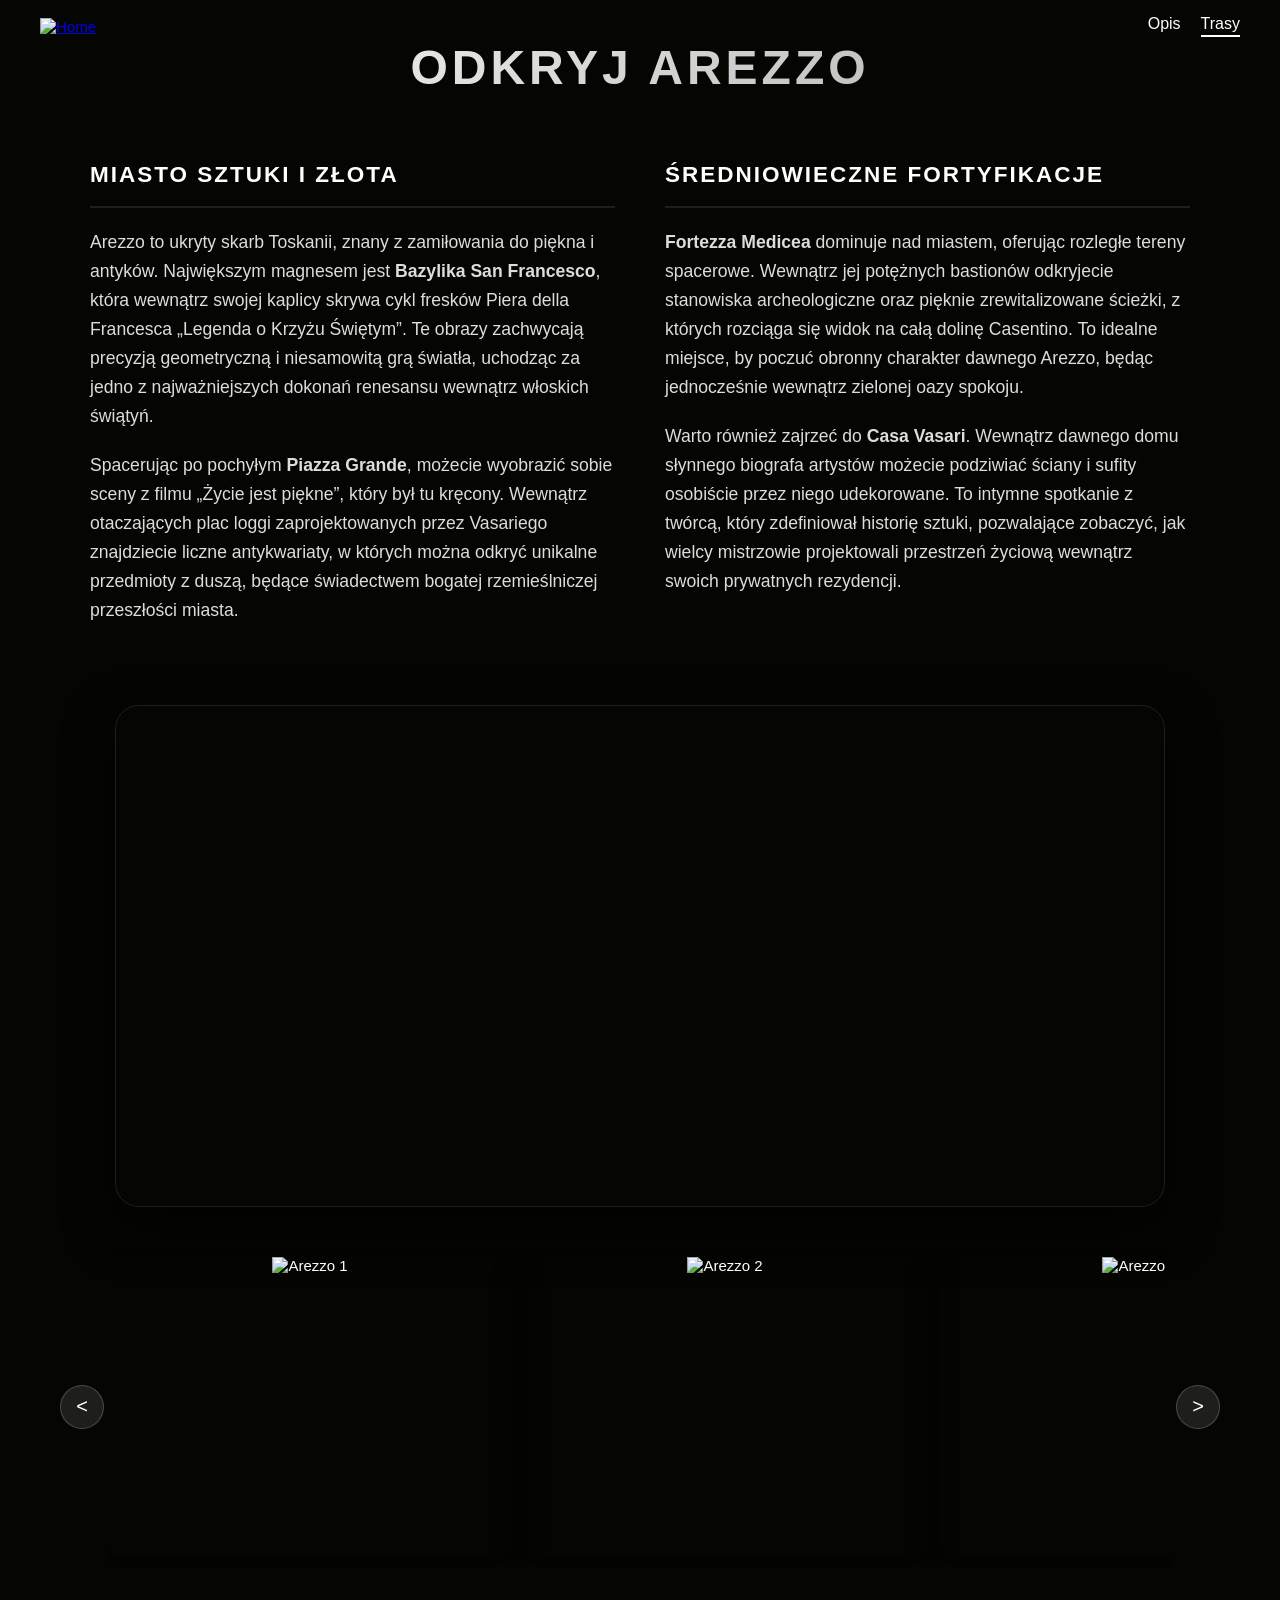
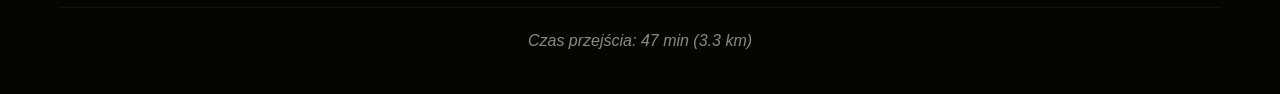
==== Arezzo.html @ 6ad9cf20 "Add files via upload" ====
<!DOCTYPE html>
<html lang="en">

<head>
    <meta charset="UTF-8">
    <title>Arezzo</title>
    <link rel="stylesheet" href="main.css">
</head>

<body>
    <nav class="nav-bar">
        <a href="home.html#home" class="nav-home">
            <img src="https://img.icons8.com/ios-filled/50/ffffff/home.png" alt="Home">
        </a>
        <div class="nav-links">
            <a href="home.html#opis" class="nav-link">Opis</a>
            <div class="dropdown">
                <a href="home.html#trasy" class="nav-link nav-link-trasy">Trasy</a>
                <div class="dropdown-content">
                    <a href="Florence.html">Florence</a>
                    <a href="Siena.html">Siena</a>
                    <a href="Pisa.html">Pisa</a>
                    <a href="Livorno.html">Livorno</a>
                    <a href="Arezzo.html">Arezzo</a>
                </div>
            </div>
        </div>
    </nav>

    <div class="content-section">
        <h1>Odkryj Arezzo</h1>

        <div class="description-columns">
            <div class="description-column">
                <h2>Miasto Sztuki i Złota</h2>
                <p>Arezzo to ukryty skarb Toskanii, znany z zamiłowania do piękna i antyków. Największym magnesem jest
                    <strong>Bazylika San Francesco</strong>, która wewnątrz swojej kaplicy skrywa cykl fresków Piera
                    della Francesca „Legenda o Krzyżu Świętym”. Te obrazy zachwycają precyzją geometryczną i niesamowitą
                    grą światła, uchodząc za jedno z najważniejszych dokonań renesansu wewnątrz włoskich świątyń.
                </p>
                <p>Spacerując po pochyłym <strong>Piazza Grande</strong>, możecie wyobrazić sobie sceny z filmu „Życie
                    jest piękne”, który był tu kręcony. Wewnątrz otaczających plac loggi zaprojektowanych przez
                    Vasariego znajdziecie liczne antykwariaty, w których można odkryć unikalne przedmioty z duszą,
                    będące świadectwem bogatej rzemieślniczej przeszłości miasta.</p>
            </div>
            <div class="description-column">
                <h2>Średniowieczne Fortyfikacje</h2>
                <p><strong>Fortezza Medicea</strong> dominuje nad miastem, oferując rozległe tereny spacerowe. Wewnątrz
                    jej potężnych bastionów odkryjecie stanowiska archeologiczne oraz pięknie zrewitalizowane ścieżki, z
                    których rozciąga się widok na całą dolinę Casentino. To idealne miejsce, by poczuć obronny charakter
                    dawnego Arezzo, będąc jednocześnie wewnątrz zielonej oazy spokoju.</p>
                <p>Warto również zajrzeć do <strong>Casa Vasari</strong>. Wewnątrz dawnego domu słynnego biografa
                    artystów możecie podziwiać ściany i sufity osobiście przez niego udekorowane. To intymne spotkanie z
                    twórcą, który zdefiniował historię sztuki, pozwalające zobaczyć, jak wielcy mistrzowie projektowali
                    przestrzeń życiową wewnątrz swoich prywatnych rezydencji.</p>
            </div>
        </div>


        <div class="map-wrapper">
            <iframe
                src="https://www.google.com/maps/embed?pb=!1m58!1m12!1m3!1d24131.934525444158!2d11.874247085847115!3d43.46409968585863!2m3!1f0!2f0!3f0!3m2!1i1024!2i768!4f13.1!4m43!3e2!4m5!1s0x132bed5cec0b2ef7%3A0x9fc353b5f4c26189!2sMuseo%20Archeologico%20Nazionale%20Gaio%20Cilnio%E2%80%A6!3m2!1d43.460751599999995!2d11.8795459!4m5!1s0x132bed5a523474bf%3A0x9ea2e5c3c9e79932!2sBasilica%20di%20San%20Francesco!3m2!1d43.4643782!2d11.880831899999999!4m5!1s0x132bed59910002d5%3A0x15870d5ebfec0beb!2sPiazza%20Grande!3m2!1d43.464628499999996!2d11.8842874!4m5!1s0x132bed006d092e0b%3A0xfd4951cfe3b8c77b!2sChiesa%20di%20Santa%20Maria%20della%20Pieve!3m2!1d43.465002!2d11.8832913!4m5!1s0x132bed50aff35a55%3A0xdc7d423a49104b0a!2sCattedrale%20dei%20Santi%20Pietro%20e%20Donato!3m2!1d43.4671319!2d11.883048299999999!4m5!1s0x132bed57ffa89903%3A0xfb295632fd4a6ed2!2sCimitero%20urbano%20di%20Arezzo!3m2!1d43.4659883!2d11.8890098!4m5!1s0x132bedb29ba4d655%3A0x116efc075efcfba7!2sEx%20via%20di%20accesso%20alla%20citt%C3%A0%20di%20Arezzo!3m2!1d43.467475199999996!2d11.8851408!5e1!3m2!1sen!2spl!4v1768804606297!5m2!1sen!2spl"
                style="border:0;" allowfullscreen="" loading="lazy"
                referrerpolicy="no-referrer-when-downgrade"></iframe>
        </div>

        <div class="gallery-container">
            <button class="gallery-btn prev" id="prevBtn">&lt;</button>
            <div class="gallery-scroll" id="photoGallery">
                <div class="gallery-item"><img src="img/Arezzo/A1.JPG" alt="Arezzo 1"></div>
                <div class="gallery-item"><img src="img/Arezzo/A2.jpg" alt="Arezzo 2"></div>
                <div class="gallery-item"><img src="img/Arezzo/A3.jpg" alt="Arezzo 3"></div>
                <div class="gallery-item"><img src="img/Arezzo/A4.jpg" alt="Arezzo 4"></div>
                <div class="gallery-item"><img src="img/Arezzo/A5.jpg" alt="Arezzo 5"></div>
            </div>
            <button class="gallery-btn next" id="nextBtn">&gt;</button>
        </div>

        <p class="distance-info">Czas przejścia: 47 min (3.3 km)</p>
    </div>
    <script src="script.js"></script>
</body>



</html>
---- main.css ----
*,
*::before,
*::after {
    box-sizing: border-box;
    margin: 0;
    padding: 0;
}

body {
    font-family: 'Semplicita', sans-serif;
    font-size: 15px;
    color: #fff;
    background: #050602;
}

h1,
h2,
h3,
h4,
h5,
h6 {
    margin: 0;
    font-family: 'Semplicita', sans-serif;
    font-weight: 900;
}

p {
    line-height: 1.65em;
}

.hero {
    position: fixed;
    top: 0;
    width: 100%;
    height: 100vh;
    background-image: url(img/Florence-landscape-1.png);
    background-size: cover;
    background-position: center;
    background-repeat: no-repeat;
    z-index: -10;
}

.nav-bar {
    position: fixed;
    top: 0;
    left: 0;
    width: 100%;
    padding: 15px 40px;
    display: flex;
    justify-content: space-between;
    align-items: center;
    z-index: 2000;
}

.nav-links {
    display: flex;
    gap: 20px;
}

.nav-home img {
    width: 20px;
    height: 20px;
    transition: transform 0.2s;
}

.nav-home:hover img {
    transform: scale(1.1);
}

.nav-link {
    color: #fff;
    text-decoration: none;
    font-size: 16px;
    position: relative;
    padding-bottom: 5px;
}

.nav-link::after {
    content: '';
    position: absolute;
    left: 0;
    bottom: 0;
    width: 0;
    height: 2px;
    background: #fff;
    transition: width 0.3s;
}

.nav-link:hover::after,
.nav-link.active::after {
    width: 0%;
}

@media (min-width: 851px) {

    .nav-link:hover::after,
    .nav-link.active::after {
        width: 100%;
    }
}

.dropdown {
    position: relative;
    display: inline-block;
}

.dropdown-content {
    display: block;
    /* Use block with visibility/opacity for transitions */
    position: absolute;
    top: 100%;
    left: 50%;
    transform: translateX(-50%);
    background: rgba(10, 10, 10, 0.95);
    backdrop-filter: blur(15px);
    min-width: 160px;
    box-shadow: 0 8px 32px rgba(0, 0, 0, 0.8);
    border: 1px solid rgba(255, 255, 255, 0.1);
    border-radius: 12px;
    z-index: 2001;
    margin-top: 10px;
    padding: 10px 0;
    opacity: 0;
    pointer-events: none;
    /* Prevent interaction when hidden */
    transition: opacity 0.3s ease, transform 0.3s ease, visibility 0.3s;
    visibility: hidden;
}

/* Hover Bridge to prevent closing */
.dropdown-content::before {
    content: '';
    position: absolute;
    top: -15px;
    left: 0;
    width: 100%;
    height: 15px;
}

.dropdown:hover .dropdown-content {
    display: block;
    opacity: 1;
    visibility: visible;
    pointer-events: auto;
}

.dropdown-content a {
    color: #ccc;
    padding: 12px 20px;
    text-decoration: none;
    display: block;
    font-size: 14px;
    transition: all 0.3s ease;
    text-transform: uppercase;
    letter-spacing: 1px;
    position: relative;
    overflow: hidden;
}

.dropdown-content a::after {
    content: '';
    position: absolute;
    bottom: 5px;
    left: 20px;
    width: 0;
    height: 1px;
    background: #fff;
    transition: width 0.3s ease;
}

.dropdown-content a:hover::after,
.dropdown-content a.active::after {
    width: calc(100% - 40px);
}

.dropdown-content a:hover {
    color: #fff;
    background: rgba(255, 255, 255, 0.05);
}

.dropdown-content a.active {
    color: #fff;
    font-weight: bold;
    background: rgba(255, 255, 255, 0.1);
}

.nav-toggle {
    display: none;
    flex-direction: column;
    gap: 5px;
    cursor: pointer;
    z-index: 2010;
}

.nav-toggle span {
    width: 25px;
    height: 3px;
    background: #fff;
    border-radius: 3px;
    transition: all 0.3s ease;
}

@media (max-width: 850px) {
    .nav-toggle {
        display: flex;
    }

    .nav-links {
        position: fixed;
        top: 0;
        right: -100%;
        width: 70%;
        height: 100vh;
        background: rgba(5, 6, 2, 0.98);
        backdrop-filter: blur(20px);
        flex-direction: column;
        justify-content: center;
        align-items: center;
        gap: 40px;
        transition: right 0.5s ease;
        z-index: 2005;
        box-shadow: -10px 0 30px rgba(0, 0, 0, 0.5);
    }

    .nav-links.mobile-active {
        right: 0;
    }

    .nav-link {
        font-size: 24px;
    }

    .dropdown-content {
        position: static;
        transform: none;
        background: transparent;
        box-shadow: none;
        border: none;
        opacity: 1;
        visibility: visible;
        pointer-events: auto;
        display: block;
        text-align: center;
        margin-top: 0;
    }

    .dropdown-content a {
        font-size: 18px;
        padding: 12px 0;
    }

    .dropdown-content a::after {
        width: 0;
    }

    .dropdown-content a:hover::after,
    .dropdown-content a.active::after {
        width: 80% !important;
    }

    .nav-toggle.open span:nth-child(1) {
        transform: translateY(8px) rotate(45deg);
    }

    .nav-toggle.open span:nth-child(2) {
        opacity: 0;
    }

    .nav-toggle.open span:nth-child(3) {
        transform: translateY(-8px) rotate(-45deg);
    }
}

.main-title-container {
    text-align: center;
    margin-top: 200px;
}

.main-title-container h1 h2 {
    margin: 0;
}

.main-title-container h2 {
    font-size: 50px;
    font-weight: normal;
    color: #d7dde1;
}

.main-title-container h1 {
    font-size: 200px;
    font-weight: normal;
    color: #d7dde1;
    margin: 0;
}


.tree {
    position: absolute;
    pointer-events: none;
    z-index: 20;
}

.tree-left {
    left: -50px;
    height: 830px;
    bottom: -5px;
}


.tree-right {
    height: 1400px;
    right: -5px;
    bottom: -300px;
}

.tree-right1 {
    height: 950px;
    bottom: -200px;
    right: 120px;
}

.sec-2 {
    background: #050602;
    margin-top: 100vh;
    display: flex;
    justify-content: center;
    align-items: flex-start;
}


.wrapper {
    display: flex;
    justify-content: space-between;
}

.tree-midl-container {
    position: absolute;
    left: 0;
    right: 0;
    bottom: -20px;
    width: 100%;
    z-index: 20;
}

.tree-midl {
    width: 100%;
    object-position: center;
    position: relative;
}


.map-container-left {
    margin-top: 100px;
    width: 600px;
}

.map-container-right {
    margin-top: 5px;
    width: 600px;
    height: auto;
    display: flex;
    flex-direction: column;
    align-items: center;
}

.region-links {
    display: flex;
    justify-content: center;
    gap: 15px;
    margin-top: 20px;
    width: 100%;
}

.region-link {
    color: #fff;
    text-decoration: none;
    font-size: 16px;
    padding: 8px 15px;
    border: 1px solid #7e8f79;
    border-radius: 20px;
    transition: all 0.3s ease;
    background: rgba(126, 143, 121, 0.1);
}

.region-link:hover {
    background: #7e8f79;
    color: #000;
}

.map-container-right-text {
    width: 400px;
}

#tuscany-map {
    width: 100%;
    height: auto;
}

.province {
    fill: #333;
    stroke: #050602;
    stroke-width: 5;
    transition: fill 0.3s ease;
}

.province.active-region {
    fill: #3F493D;
    cursor: pointer;
}

.province.active-region:hover {
    fill: #4b5749;
}

.province-label {
    fill: #ffffff;
    font-size: 500px;
    opacity: 0;
    transition: opacity 0.3s ease;
    text-anchor: middle;
    pointer-events: none;
    user-select: none;
}

.sec-3 {
    position: relative;
    background: #050602;
    height: 100vh;
    width: 100%;
    overflow: hidden;
    margin-top: -200px;
}

.slider {
    width: 100%;
    height: 100%;
    position: relative;
}

.slider .list .item {
    position: absolute;
    inset: 0 0 0 0;
    overflow: hidden;
    opacity: 0;
    transition: 0.5s;
}

.slider .list .item.active {
    opacity: 1;
    z-index: 10;
}

.slider .list .item video {
    width: 100%;
    height: 100%;
    object-fit: cover;
}

/* Darkening Overlay */
.slider .list .item::after {
    content: '';
    position: absolute;
    inset: 0;
    background: linear-gradient(to top, rgba(5, 6, 2, 0.8) 0%, rgba(5, 6, 2, 0.2) 50%, rgba(5, 6, 2, 0.4) 100%);
    z-index: 11;
}

.slider .list .item .content {
    position: absolute;
    top: 50%;
    left: 10%;
    transform: translateY(-50%);
    width: 500px;
    max-width: 80%;
    z-index: 12;
    color: #fff;
    text-shadow: 0 5px 15px rgba(0, 0, 0, 0.5);
    opacity: 0;
}

.slider .list .item.active .content {
    opacity: 1;
    animation: showContent 1s ease-in-out 0.3s forwards;
}

@keyframes showContent {
    from {
        opacity: 0;
        transform: translateY(50px);
        filter: blur(20px);
    }

    to {
        opacity: 1;
        transform: translateY(-50%);
        filter: blur(0);
    }
}

.slider .list .item .content h2 {
    font-size: 80px;
    margin-bottom: 20px;
    letter-spacing: 5px;
    text-transform: uppercase;
}

.slider .list .item .content p:first-child {
    font-family: monospace;
    letter-spacing: 2px;
    margin-bottom: 10px;
}

.see-more {
    display: inline-block;
    margin-top: 30px;
    padding: 12px 35px;
    background: rgba(255, 255, 255, 0.1);
    backdrop-filter: blur(10px);
    border: 1px solid rgba(255, 255, 255, 0.2);
    color: #fff;
    text-decoration: none;
    text-transform: uppercase;
    letter-spacing: 2px;
    font-size: 14px;
    transition: all 0.3s ease;
    border-radius: 4px;
}

.see-more:hover {
    background: #fff;
    color: #000;
    transform: translateY(-3px);
    box-shadow: 0 10px 20px rgba(0, 0, 0, 0.3);
}

.arrows {
    position: absolute;
    top: 50%;
    right: 50px;
    transform: translateY(-50%);
    display: flex;
    flex-direction: column;
    gap: 20px;
    z-index: 100;
}

.arrows button {
    width: 50px;
    height: 50px;
    border-radius: 50%;
    background: rgba(255, 255, 255, 0.1);
    backdrop-filter: blur(10px);
    border: 1px solid rgba(255, 255, 255, 0.2);
    color: #fff;
    font-family: monospace;
    font-size: 20px;
    cursor: pointer;
    transition: 0.3s;
}

.arrows button:hover {
    background: #fff;
    color: #000;
}

@media (max-width: 850px) {
    .slider .list .item .content {
        left: 5%;
        width: 100%;
    }

    .slider .list .item .content h2 {
        font-size: 40px;
    }

    .arrows {
        right: 20px;
    }
}


footer {
    background: #050602;
    color: white;
    padding: 2rem;
    text-align: center;
}

.footer-content {
    max-width: 1200px;
    margin: 0 auto;
}


@media (max-width: 850px) {
    .wrapper {
        flex-direction: column;
        align-items: center;
    }

    .map-container-left,
    .map-container-right,
    .map-container-right-text {
        width: 100%;
        margin: 0;
        text-align: center;
    }

    .map-container-left-p {
        margin-left: 70px;
        margin-right: 70px;

    }

    .tree-left {
        left: -100px;
        height: 1px;
        bottom: 0;
    }

    .tree-midl-container {
        right: 0;
        left: 0;
    }

    .tree-right {
        height: 1px;
        right: -100px;
    }

    .tree-right1 {
        height: 1px;
        right: -100px;
    }

    .main-title-container h2 {
        font-size: 26px;
        font-weight: normal;
    }

    .main-title-container h1 {
        font-size: 80px;
        font-weight: normal;
    }

}


.gallery-container {
    position: relative;
    width: 100%;
    max-width: 1200px;
    margin: 40px auto;
    padding: 0 50px;
    overflow: hidden;
}

.gallery-scroll {
    display: flex;
    gap: 15px;
    overflow-x: auto;
    scroll-behavior: smooth;
    scrollbar-width: none;
    padding: 10px 0;
}

.gallery-scroll::-webkit-scrollbar {
    display: none;
}

.gallery-item {
    flex: 0 0 auto;
    width: 400px;
    height: 300px;
    border-radius: 12px;
    overflow: hidden;
    position: relative;
    box-shadow: 0 10px 30px rgba(0, 0, 0, 0.5);
    transition: transform 0.3s ease;
}

.gallery-item:hover {
    transform: scale(1.02);
}

.gallery-item img {
    width: 100%;
    height: 100%;
    object-fit: cover;
}

.gallery-btn {
    position: absolute;
    top: 50%;
    transform: translateY(-50%);
    background: rgba(255, 255, 255, 0.1);
    backdrop-filter: blur(10px);
    border: 1px solid rgba(255, 255, 255, 0.2);
    color: #fff;
    width: 44px;
    height: 44px;
    border-radius: 50%;
    cursor: pointer;
    z-index: 10;
    display: flex;
    align-items: center;
    justify-content: center;
    font-size: 20px;
    transition: all 0.3s ease;
}

.gallery-btn:hover {
    background: rgba(255, 255, 255, 0.3);
    border-color: rgba(255, 255, 255, 0.5);
}

.gallery-btn.prev {
    left: 0;
}

.gallery-btn.next {
    right: 0;
}


.lightbox-overlay {
    position: fixed;
    top: 0;
    left: 0;
    width: 100%;
    height: 100%;
    background: rgba(0, 0, 0, 0.9);
    display: none;
    justify-content: center;
    align-items: center;
    z-index: 3000;
    backdrop-filter: blur(10px);
    cursor: zoom-out;
}

.lightbox-content {
    max-width: 90%;
    max-height: 90%;
    border-radius: 8px;
    box-shadow: 0 0 50px rgba(0, 0, 0, 0.8);
    transform: scale(0.9);
    transition: transform 0.3s ease;
}

.lightbox-overlay.active {
    display: flex;
}

.lightbox-overlay.active .lightbox-content {
    transform: scale(1);
}

.lightbox-close {
    position: absolute;
    top: 30px;
    right: 40px;
    color: white;
    font-size: 40px;
    font-weight: bold;
    cursor: pointer;
    transition: transform 0.2s ease;
    z-index: 3001;
    user-select: none;
}

.lightbox-close:hover {
    transform: scale(1.2);
}

.gallery-item img {
    cursor: zoom-in;
}

/* Map Section Styles */
.content-section {
    max-width: 1200px;
    margin: 40px auto;
    padding: 0 20px;
    text-align: center;
}

h1 {
    font-size: 3rem;
    margin-bottom: 30px;
    background: linear-gradient(135deg, #fff 0%, #aaa 100%);
    -webkit-background-clip: text;
    background-clip: text;
    -webkit-text-fill-color: transparent;
    font-weight: 700;
    text-transform: uppercase;
    letter-spacing: 4px;
}

h2 {
    text-transform: uppercase;
    letter-spacing: 2px;
}


.city-description {
    color: #ccc;
    margin-bottom: 40px;
    line-height: 1.6;
    max-width: 800px;
    margin-left: auto;
    margin-right: auto;
}

.map-wrapper {
    margin: 40px auto;
    max-width: 1050px;
    border-radius: 24px;
    overflow: hidden;
    box-shadow: 0 20px 50px rgba(0, 0, 0, 0.6);
    border: 1px solid rgba(255, 255, 255, 0.1);
    transform: translateZ(0);
}

.map-wrapper iframe {
    display: block;
    width: 100%;
    height: 500px;
    filter: grayscale(0.2) contrast(1.1);
}

.description-columns {
    display: grid;
    grid-template-columns: 1fr 1fr;
    gap: 50px;
    text-align: left;
    margin: 60px auto;
    max-width: 1100px;
    line-height: 1.8;
    color: #ddd;
}

.description-column h2 {
    margin-bottom: 20px;
    color: #fff;
    border-bottom: 2px solid rgba(255, 255, 255, 0.1);
    padding-bottom: 10px;
}

.description-column p {
    margin-bottom: 20px;
    font-size: 1.1rem;
}

.distance-info {
    font-size: 1rem;
    color: #888;
    margin-top: 40px;
    font-style: italic;
    border-top: 1px solid rgba(255, 255, 255, 0.05);
    padding-top: 20px;
}

@media (max-width: 850px) {
    .description-columns {
        grid-template-columns: 1fr;
        gap: 30px;
        padding: 0 20px;
    }
}
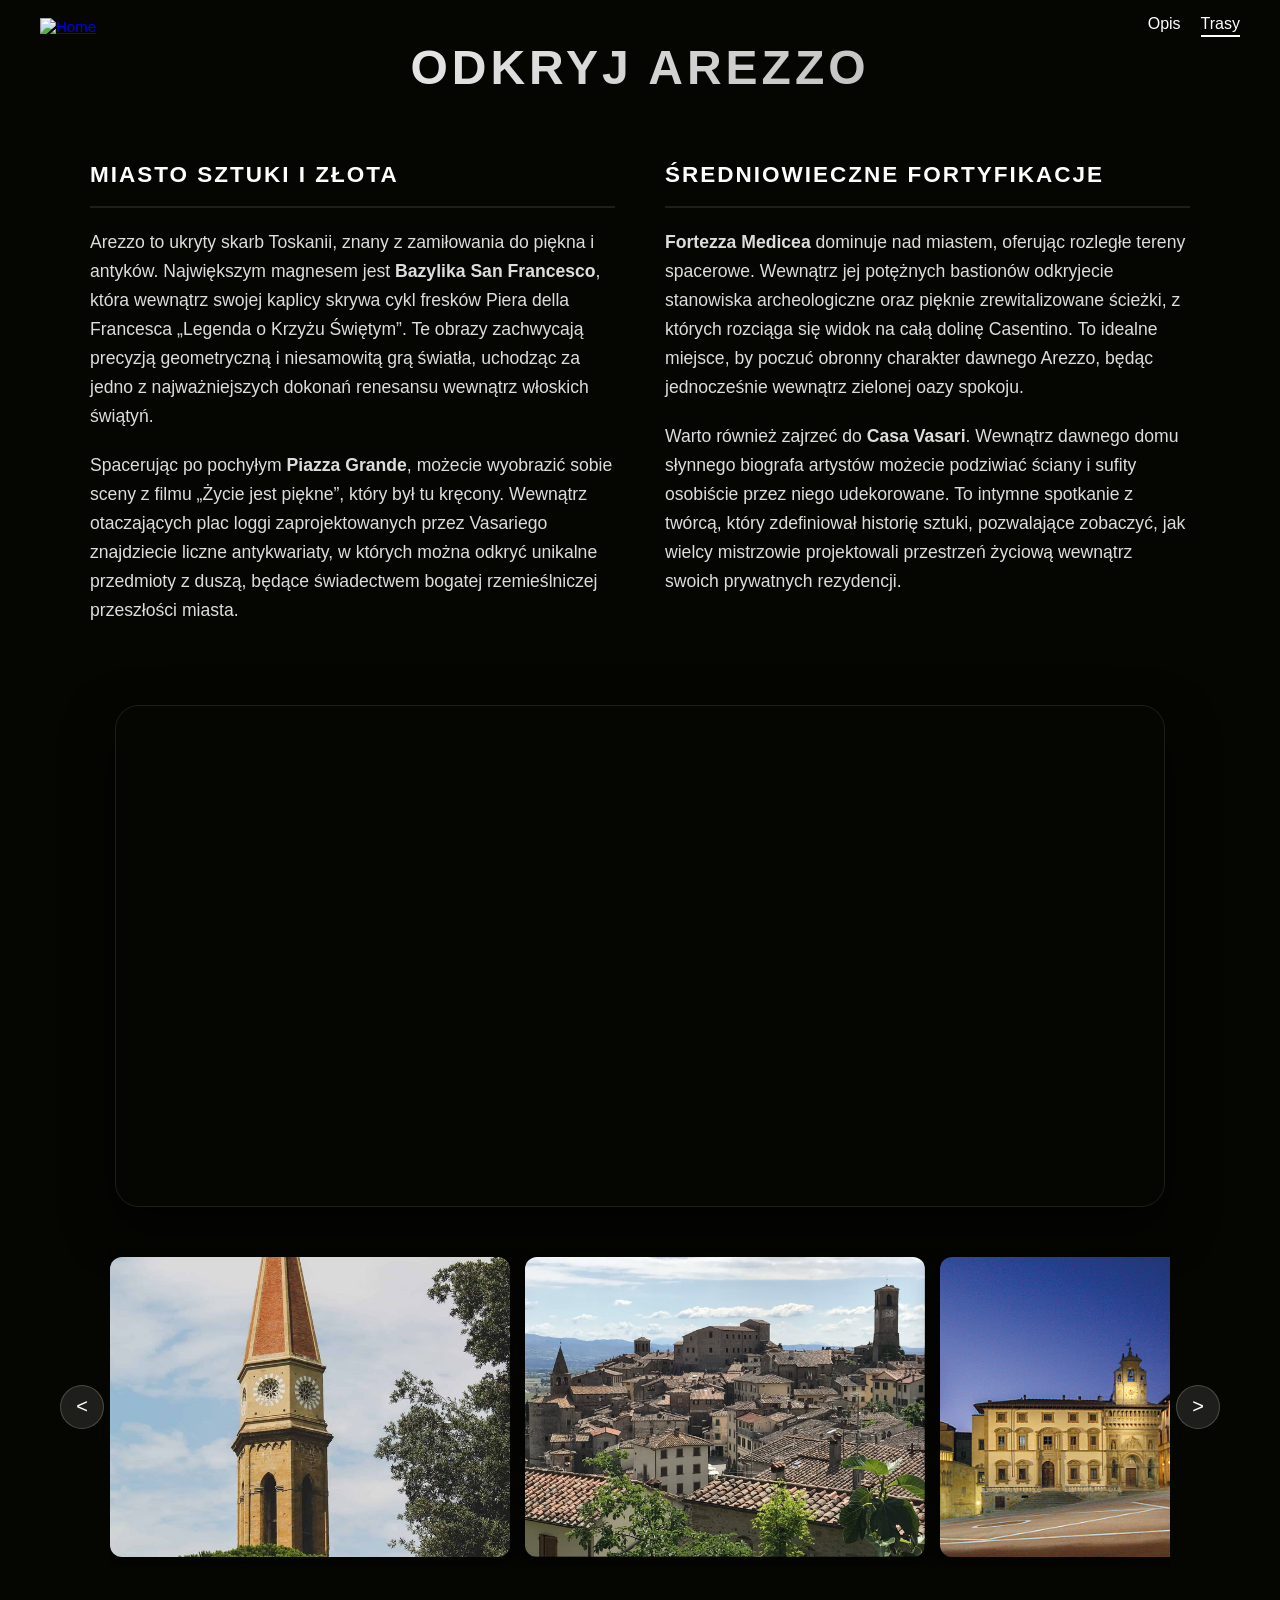
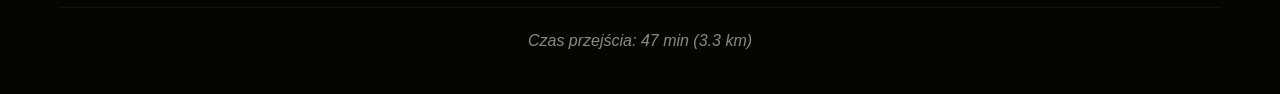
==== commit b2ed4bf4: "Refactoring, update js file" ====
--- a/Arezzo.html
+++ b/Arezzo.html
@@ -9,13 +9,13 @@
 
 <body>
     <nav class="nav-bar">
-        <a href="home.html#home" class="nav-home">
+        <a href="index.html#home" class="nav-home">
             <img src="https://img.icons8.com/ios-filled/50/ffffff/home.png" alt="Home">
         </a>
         <div class="nav-links">
-            <a href="home.html#opis" class="nav-link">Opis</a>
+            <a href="index.html#opis" class="nav-link">Opis</a>
             <div class="dropdown">
-                <a href="home.html#trasy" class="nav-link nav-link-trasy">Trasy</a>
+                <a href="index.html#trasy" class="nav-link nav-link-trasy">Trasy</a>
                 <div class="dropdown-content">
                     <a href="Florence.html">Florence</a>
                     <a href="Siena.html">Siena</a>
@@ -65,15 +65,15 @@
         </div>
 
         <div class="gallery-container">
-            <button class="gallery-btn prev" id="prevBtn">&lt;</button>
+            <button class="gallery-btn prev" id="prev">&lt;</button>
             <div class="gallery-scroll" id="photoGallery">
-                <div class="gallery-item"><img src="img/Arezzo/A1.JPG" alt="Arezzo 1"></div>
+                <div class="gallery-item"><img src="img/Arezzo/A1.jpg" alt="Arezzo 1"></div>
                 <div class="gallery-item"><img src="img/Arezzo/A2.jpg" alt="Arezzo 2"></div>
                 <div class="gallery-item"><img src="img/Arezzo/A3.jpg" alt="Arezzo 3"></div>
                 <div class="gallery-item"><img src="img/Arezzo/A4.jpg" alt="Arezzo 4"></div>
                 <div class="gallery-item"><img src="img/Arezzo/A5.jpg" alt="Arezzo 5"></div>
             </div>
-            <button class="gallery-btn next" id="nextBtn">&gt;</button>
+            <button class="gallery-btn next" id="next">&gt;</button>
         </div>
 
         <p class="distance-info">Czas przejścia: 47 min (3.3 km)</p>
